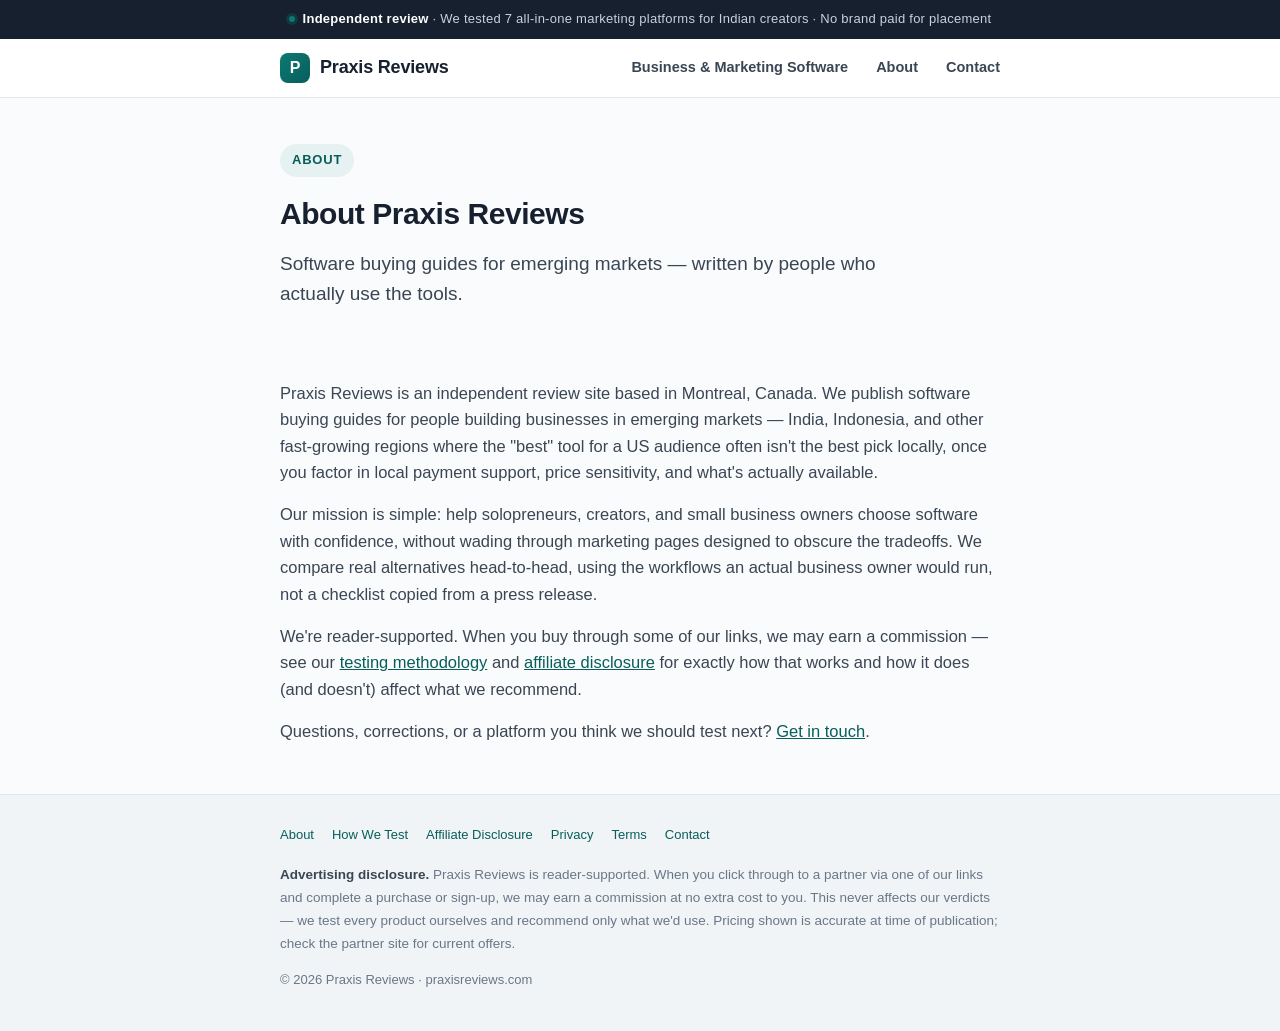
==== about/index.html @ b9b758c5 "Replace bridge-page app with Praxis Reviews static site Swap out the Vite/React scaffold for the bui" ====
<!DOCTYPE html>
<html lang="en">
<head>
<meta charset="UTF-8">
<meta name="viewport" content="width=device-width, initial-scale=1.0">
<title>About Praxis Reviews</title>
<meta name="description" content="Praxis Reviews writes independent software buying guides for emerging markets. Here's who we are and how we work.">
<style>
  :root{
    --ink:#16202E;
    --ink-soft:#3A4654;
    --muted:#697787;
    --paper:#FAFBFC;
    --panel:#F1F4F7;
    --line:#E2E8EF;
    --teal:#0B7A75;
    --teal-dark:#085E5A;
    --white:#FFFFFF;
    --radius:14px;
    --shadow:0 1px 2px rgba(22,32,46,.04), 0 8px 24px rgba(22,32,46,.06);
  }
  *{box-sizing:border-box;margin:0;padding:0}
  html{scroll-behavior:smooth;-webkit-text-size-adjust:100%}
  body{
    font-family:-apple-system,BlinkMacSystemFont,"Segoe UI",Roboto,Helvetica,Arial,sans-serif;
    color:var(--ink);background:var(--paper);line-height:1.6;
    font-size:17px;-webkit-font-smoothing:antialiased;
  }
  .wrap{max-width:760px;margin:0 auto;padding:0 20px}

  /* ── Trust bar ── */
  .trustbar{background:var(--ink);color:#C7D2DE;font-size:13px;letter-spacing:.02em}
  .trustbar .wrap{display:flex;align-items:center;justify-content:center;gap:8px;padding:9px 20px;text-align:center}
  .trustbar strong{color:var(--white);font-weight:600}
  .dot{width:6px;height:6px;border-radius:50%;background:var(--teal);flex-shrink:0;box-shadow:0 0 0 3px rgba(11,122,117,.25)}

  /* ── Masthead (nav injected by /assets/header.js) ── */
  .logo{display:flex;align-items:center;gap:10px;font-weight:700;font-size:18px;letter-spacing:-.01em;color:var(--ink);text-decoration:none}
  .logo .mark{width:30px;height:30px;border-radius:8px;background:linear-gradient(135deg,var(--teal),var(--teal-dark));color:#fff;display:flex;align-items:center;justify-content:center;font-weight:800;font-size:16px}

  /* ── Hero ── */
  .hero{padding:46px 0 30px;text-align:left}
  .eyebrow{display:inline-flex;align-items:center;gap:7px;font-size:13px;font-weight:600;letter-spacing:.06em;text-transform:uppercase;color:var(--teal-dark);background:rgba(11,122,117,.08);padding:6px 12px;border-radius:99px;margin-bottom:18px}
  h1{font-size:30px;line-height:1.28;letter-spacing:-.015em;font-weight:800;margin-bottom:16px}
  .standfirst{font-size:19px;color:var(--ink-soft);max-width:60ch}

  /* ── Body copy ── */
  .sec{margin:40px 0}
  .sec > h2{font-size:22px;letter-spacing:-.02em;font-weight:750;margin-bottom:14px}
  .sec p{color:var(--ink-soft);font-size:16.5px;margin-bottom:16px}
  .sec p:last-child{margin-bottom:0}
  .sec p a{color:var(--teal-dark)}

  /* ── Footer / disclaimer ── */
  footer{border-top:1px solid var(--line);background:var(--panel);margin-top:50px;padding:30px 0 40px}
  .foot-meta{display:flex;flex-wrap:wrap;gap:6px 18px;font-size:13px;color:var(--muted);margin-bottom:18px}
  .foot-meta a{color:var(--teal-dark);text-decoration:none}
  .disclaimer{font-size:13.5px;color:var(--muted);line-height:1.7;margin-bottom:14px}
  .disclaimer b{color:var(--ink-soft)}
  .copyright{font-size:13px;color:var(--muted)}

  /* ── Responsive ── */
  @media (max-width:600px){
    body{font-size:16px}
    h1{font-size:23px;line-height:1.32}
    .standfirst{font-size:17px}
    .hero{padding:34px 0 24px}
    .sec > h2{font-size:20px}
    .trustbar .wrap{font-size:12px}
  }
</style>
</head>
<body>

<!-- TRUST BAR -->
<div class="trustbar">
  <div class="wrap">
    <span class="dot"></span>
    <span><strong>Independent review</strong> · We tested 7 all-in-one marketing platforms for Indian creators · No brand paid for placement</span>
  </div>
</div>

<!-- MASTHEAD -->
<div id="site-header"></div>

<div class="wrap">

  <!-- HERO -->
  <section class="hero">
    <span class="eyebrow">About</span>
    <h1>About Praxis Reviews</h1>
    <p class="standfirst">Software buying guides for emerging markets — written by people who actually use the tools.</p>
  </section>

  <!-- BODY -->
  <section class="sec">
    <p>Praxis Reviews is an independent review site based in Montreal, Canada. We publish software buying guides for people building businesses in emerging markets — India, Indonesia, and other fast-growing regions where the "best" tool for a US audience often isn't the best pick locally, once you factor in local payment support, price sensitivity, and what's actually available.</p>
    <p>Our mission is simple: help solopreneurs, creators, and small business owners choose software with confidence, without wading through marketing pages designed to obscure the tradeoffs. We compare real alternatives head-to-head, using the workflows an actual business owner would run, not a checklist copied from a press release.</p>
    <p>We're reader-supported. When you buy through some of our links, we may earn a commission — see our <a href="/methodology">testing methodology</a> and <a href="/disclosure">affiliate disclosure</a> for exactly how that works and how it does (and doesn't) affect what we recommend.</p>
    <p>Questions, corrections, or a platform you think we should test next? <a href="/contact">Get in touch</a>.</p>
  </section>

</div>

<!-- FOOTER -->
<footer>
  <div class="wrap">
    <div class="foot-meta">
      <a href="/about">About</a>
      <a href="/methodology">How We Test</a>
      <a href="/disclosure">Affiliate Disclosure</a>
      <a href="/privacy">Privacy</a>
      <a href="/terms">Terms</a>
      <a href="/contact">Contact</a>
    </div>
    <p class="disclaimer">
      <b>Advertising disclosure.</b> Praxis Reviews is reader-supported. When you click through to a partner via one of our links and complete a purchase or sign-up, we may earn a commission at no extra cost to you. This never affects our verdicts — we test every product ourselves and recommend only what we'd use. Pricing shown is accurate at time of publication; check the partner site for current offers.
    </p>
    <p class="copyright">© 2026 Praxis Reviews · praxisreviews.com</p>
  </div>
</footer>

<script src="/assets/header.js" defer></script>
</body>
</html>
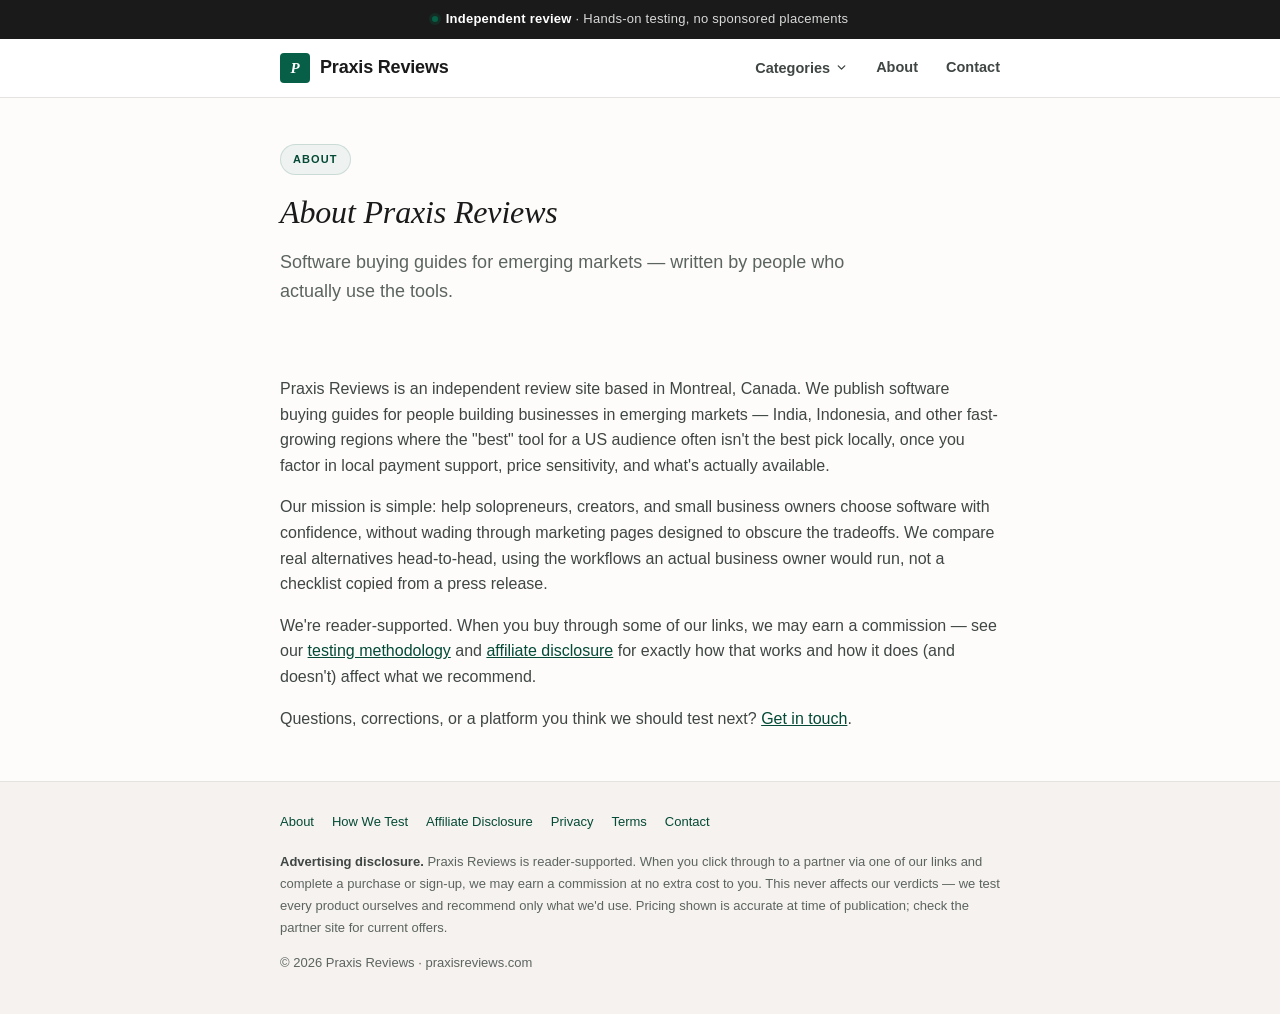
==== commit 3ec2d7ca: "Redesign site, fix nav, and correct comparison page accuracy - Restyle all pages to a green/serif ed" ====
--- a/about/index.html
+++ b/about/index.html
@@ -7,17 +7,18 @@
 <meta name="description" content="Praxis Reviews writes independent software buying guides for emerging markets. Here's who we are and how we work.">
 <style>
   :root{
-    --ink:#16202E;
-    --ink-soft:#3A4654;
-    --muted:#697787;
-    --paper:#FAFBFC;
-    --panel:#F1F4F7;
-    --line:#E2E8EF;
-    --teal:#0B7A75;
-    --teal-dark:#085E5A;
+    --ink:#1A1A1A;
+    --ink-soft:#3F4643;
+    --muted:#5C6460;
+    --paper:#FDFCFB;
+    --panel:#F5F2EF;
+    --line:#E5E3E0;
+    --teal:#065F46;
+    --teal-dark:#044A36;
+    --teal-tint:rgba(6,95,70,.06);
     --white:#FFFFFF;
-    --radius:14px;
-    --shadow:0 1px 2px rgba(22,32,46,.04), 0 8px 24px rgba(22,32,46,.06);
+    --radius:4px;
+    --shadow:0 1px 2px rgba(26,26,26,.04), 0 8px 24px rgba(26,26,26,.05);
   }
   *{box-sizing:border-box;margin:0;padding:0}
   html{scroll-behavior:smooth;-webkit-text-size-adjust:100%}
@@ -29,25 +30,25 @@
   .wrap{max-width:760px;margin:0 auto;padding:0 20px}
 
   /* ── Trust bar ── */
-  .trustbar{background:var(--ink);color:#C7D2DE;font-size:13px;letter-spacing:.02em}
+  .trustbar{background:var(--ink);color:#D8DAD8;font-size:13px;letter-spacing:.02em}
   .trustbar .wrap{display:flex;align-items:center;justify-content:center;gap:8px;padding:9px 20px;text-align:center}
   .trustbar strong{color:var(--white);font-weight:600}
-  .dot{width:6px;height:6px;border-radius:50%;background:var(--teal);flex-shrink:0;box-shadow:0 0 0 3px rgba(11,122,117,.25)}
+  .dot{width:6px;height:6px;border-radius:50%;background:var(--teal);flex-shrink:0;box-shadow:0 0 0 3px rgba(6,95,70,.25)}
 
   /* ── Masthead (nav injected by /assets/header.js) ── */
   .logo{display:flex;align-items:center;gap:10px;font-weight:700;font-size:18px;letter-spacing:-.01em;color:var(--ink);text-decoration:none}
-  .logo .mark{width:30px;height:30px;border-radius:8px;background:linear-gradient(135deg,var(--teal),var(--teal-dark));color:#fff;display:flex;align-items:center;justify-content:center;font-weight:800;font-size:16px}
+  .logo .mark{width:30px;height:30px;border-radius:var(--radius);background:var(--teal);color:#fff;display:flex;align-items:center;justify-content:center;font-weight:700;font-size:15px;font-family:Georgia,"Times New Roman",Times,serif;font-style:italic}
 
   /* ── Hero ── */
   .hero{padding:46px 0 30px;text-align:left}
-  .eyebrow{display:inline-flex;align-items:center;gap:7px;font-size:13px;font-weight:600;letter-spacing:.06em;text-transform:uppercase;color:var(--teal-dark);background:rgba(11,122,117,.08);padding:6px 12px;border-radius:99px;margin-bottom:18px}
-  h1{font-size:30px;line-height:1.28;letter-spacing:-.015em;font-weight:800;margin-bottom:16px}
-  .standfirst{font-size:19px;color:var(--ink-soft);max-width:60ch}
+  .eyebrow{display:inline-flex;align-items:center;gap:7px;font-size:11px;font-weight:700;letter-spacing:.1em;text-transform:uppercase;color:var(--teal-dark);background:var(--teal-tint);border:1px solid rgba(6,95,70,.15);padding:6px 12px;border-radius:99px;margin-bottom:18px}
+  h1{font-family:Georgia,"Times New Roman",Times,serif;font-style:italic;font-weight:400;font-size:32px;line-height:1.22;letter-spacing:-.005em;margin-bottom:16px}
+  .standfirst{font-size:18px;color:var(--muted);max-width:62ch}
 
   /* ── Body copy ── */
   .sec{margin:40px 0}
-  .sec > h2{font-size:22px;letter-spacing:-.02em;font-weight:750;margin-bottom:14px}
-  .sec p{color:var(--ink-soft);font-size:16.5px;margin-bottom:16px}
+  .sec > h2{font-family:Georgia,serif;font-size:21px;font-weight:700;letter-spacing:-.005em;margin-bottom:14px;color:var(--ink)}
+  .sec p{color:var(--ink-soft);font-size:16px;margin-bottom:16px}
   .sec p:last-child{margin-bottom:0}
   .sec p a{color:var(--teal-dark)}
 
@@ -55,17 +56,17 @@
   footer{border-top:1px solid var(--line);background:var(--panel);margin-top:50px;padding:30px 0 40px}
   .foot-meta{display:flex;flex-wrap:wrap;gap:6px 18px;font-size:13px;color:var(--muted);margin-bottom:18px}
   .foot-meta a{color:var(--teal-dark);text-decoration:none}
-  .disclaimer{font-size:13.5px;color:var(--muted);line-height:1.7;margin-bottom:14px}
+  .disclaimer{font-size:13px;color:var(--muted);line-height:1.7;margin-bottom:14px}
   .disclaimer b{color:var(--ink-soft)}
   .copyright{font-size:13px;color:var(--muted)}
 
   /* ── Responsive ── */
   @media (max-width:600px){
     body{font-size:16px}
-    h1{font-size:23px;line-height:1.32}
-    .standfirst{font-size:17px}
+    h1{font-size:25px}
+    .standfirst{font-size:16.5px}
     .hero{padding:34px 0 24px}
-    .sec > h2{font-size:20px}
+    .sec > h2{font-size:19px}
     .trustbar .wrap{font-size:12px}
   }
 </style>
@@ -76,7 +77,7 @@
 <div class="trustbar">
   <div class="wrap">
     <span class="dot"></span>
-    <span><strong>Independent review</strong> · We tested 7 all-in-one marketing platforms for Indian creators · No brand paid for placement</span>
+    <span><strong>Independent review</strong> · Hands-on testing, no sponsored placements</span>
   </div>
 </div>
 
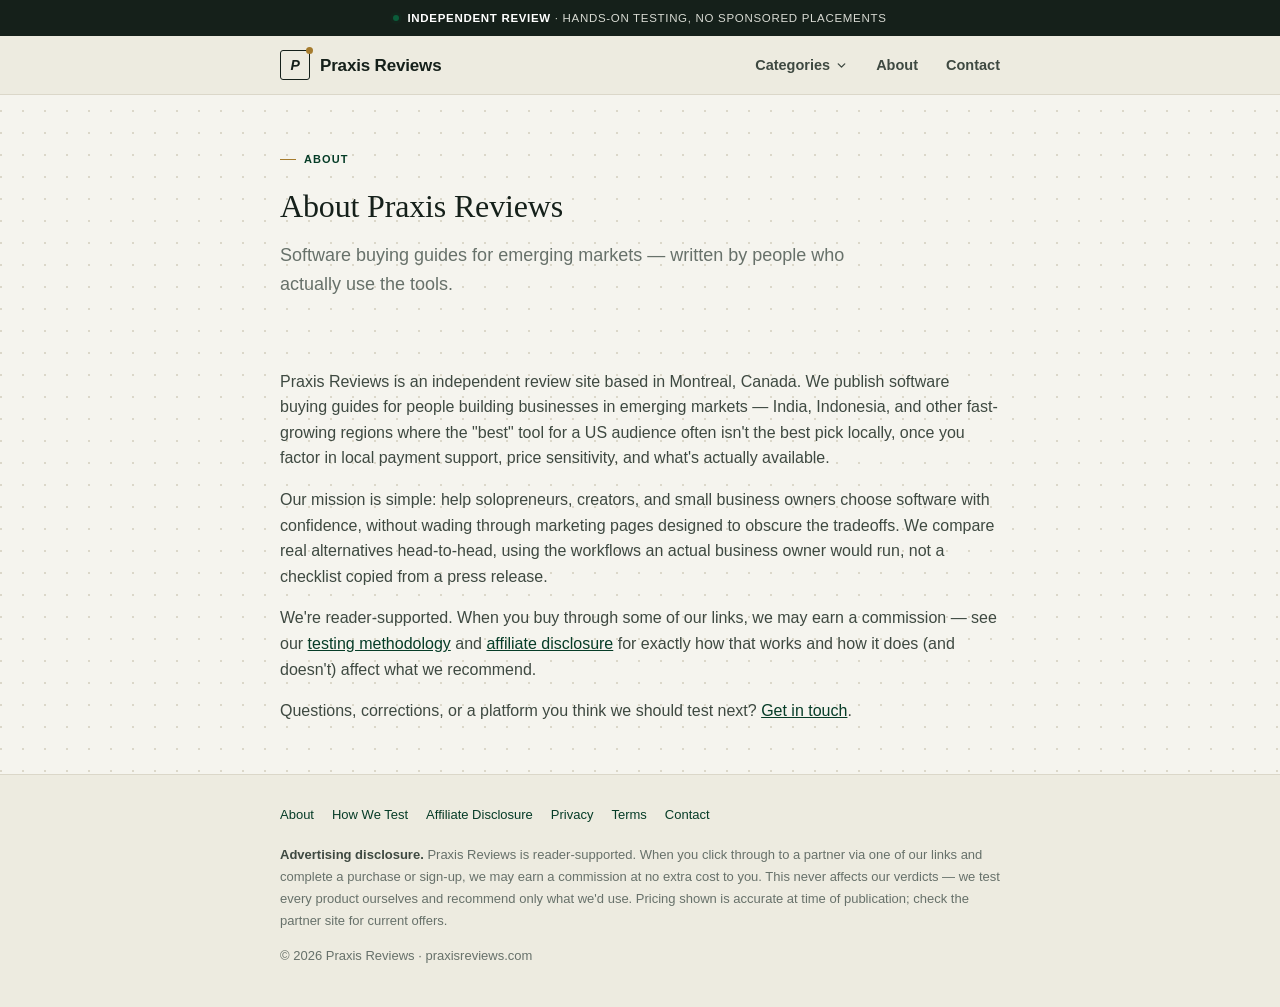
==== commit ff286a84: "Redesign site with inspection-manifest visual identity Replace the cream/teal editorial look with a " ====
--- a/about/index.html
+++ b/about/index.html
@@ -7,55 +7,75 @@
 <meta name="description" content="Praxis Reviews writes independent software buying guides for emerging markets. Here's who we are and how we work.">
 <style>
   :root{
-    --ink:#1A1A1A;
-    --ink-soft:#3F4643;
-    --muted:#5C6460;
-    --paper:#FDFCFB;
-    --panel:#F5F2EF;
-    --line:#E5E3E0;
-    --teal:#065F46;
-    --teal-dark:#044A36;
-    --teal-tint:rgba(6,95,70,.06);
-    --white:#FFFFFF;
-    --radius:4px;
-    --shadow:0 1px 2px rgba(26,26,26,.04), 0 8px 24px rgba(26,26,26,.05);
+    --paper:#F5F4EE;
+    --panel:#EDEBE0;
+    --ink:#15201A;
+    --ink-soft:#3E4941;
+    --muted:#67716A;
+    --teal:#0B5D3B;
+    --teal-dark:#063C27;
+    --teal-tint:rgba(11,93,59,.08);
+    --amber:#A67C2E;
+    --white:#EDEBE0;
+    --line:#DBD7C9;
+    --radius:3px;
+    --shadow:0 1px 2px rgba(21,32,26,.06), 0 18px 40px -14px rgba(21,32,26,.22);
+  }
+  @media (prefers-color-scheme: dark){
+    :root{
+      --paper:#101915; --panel:#16211B; --ink:#EDEAE0; --ink-soft:#C7C9BD; --muted:#8B9389;
+      --teal:#3FA679; --teal-dark:#1F7A52; --teal-tint:rgba(63,166,121,.12);
+      --amber:#D9A94A; --white:#16211B; --line:#293530;
+      --shadow:0 1px 2px rgba(0,0,0,.3), 0 18px 44px -14px rgba(0,0,0,.6);
+    }
   }
   *{box-sizing:border-box;margin:0;padding:0}
   html{scroll-behavior:smooth;-webkit-text-size-adjust:100%}
   body{
     font-family:-apple-system,BlinkMacSystemFont,"Segoe UI",Roboto,Helvetica,Arial,sans-serif;
-    color:var(--ink);background:var(--paper);line-height:1.6;
+    color:var(--ink);
+    background:
+      radial-gradient(circle at 1px 1px, var(--line) 1px, transparent 0) 0 0/22px 22px,
+      var(--paper);
+    line-height:1.6;
     font-size:17px;-webkit-font-smoothing:antialiased;
   }
   .wrap{max-width:760px;margin:0 auto;padding:0 20px}
+  :focus-visible{outline:2px solid var(--teal);outline-offset:3px}
 
   /* ── Trust bar ── */
-  .trustbar{background:var(--ink);color:#D8DAD8;font-size:13px;letter-spacing:.02em}
+  .trustbar{background:var(--ink);color:#D8DAD3;font-size:11.5px;letter-spacing:.06em;text-transform:uppercase}
+  @media (prefers-color-scheme: dark){ .trustbar{background:#080D0A} }
   .trustbar .wrap{display:flex;align-items:center;justify-content:center;gap:8px;padding:9px 20px;text-align:center}
-  .trustbar strong{color:var(--white);font-weight:600}
-  .dot{width:6px;height:6px;border-radius:50%;background:var(--teal);flex-shrink:0;box-shadow:0 0 0 3px rgba(6,95,70,.25)}
+  .trustbar strong{color:#fff;font-weight:600}
+  .dot{width:6px;height:6px;border-radius:50%;background:var(--teal);flex-shrink:0;box-shadow:0 0 0 3px var(--teal-tint)}
 
   /* ── Masthead (nav injected by /assets/header.js) ── */
-  .logo{display:flex;align-items:center;gap:10px;font-weight:700;font-size:18px;letter-spacing:-.01em;color:var(--ink);text-decoration:none}
-  .logo .mark{width:30px;height:30px;border-radius:var(--radius);background:var(--teal);color:#fff;display:flex;align-items:center;justify-content:center;font-weight:700;font-size:15px;font-family:Georgia,"Times New Roman",Times,serif;font-style:italic}
+  .logo{display:flex;align-items:center;gap:10px;font-weight:600;font-size:17px;letter-spacing:-.01em;color:var(--ink);text-decoration:none}
+  .logo .mark{width:30px;height:30px;border:1.5px solid var(--ink);border-radius:var(--radius);color:var(--ink);display:flex;align-items:center;justify-content:center;font-weight:600;font-size:14px;font-style:italic;position:relative}
+  .logo .mark::after{content:"";position:absolute;top:-4px;right:-4px;width:7px;height:7px;background:var(--amber);border-radius:50%}
 
   /* ── Hero ── */
   .hero{padding:46px 0 30px;text-align:left}
-  .eyebrow{display:inline-flex;align-items:center;gap:7px;font-size:11px;font-weight:700;letter-spacing:.1em;text-transform:uppercase;color:var(--teal-dark);background:var(--teal-tint);border:1px solid rgba(6,95,70,.15);padding:6px 12px;border-radius:99px;margin-bottom:18px}
-  h1{font-family:Georgia,"Times New Roman",Times,serif;font-style:italic;font-weight:400;font-size:32px;line-height:1.22;letter-spacing:-.005em;margin-bottom:16px}
+  .eyebrow{display:inline-flex;align-items:center;gap:8px;font-size:11px;font-weight:600;letter-spacing:.1em;text-transform:uppercase;color:var(--teal-dark);margin-bottom:18px}
+  @media (prefers-color-scheme: dark){ .eyebrow{color:var(--teal)} }
+  .eyebrow::before{content:"";width:16px;height:1px;background:var(--amber)}
+  h1{font-family:"Iowan Old Style","Palatino Linotype",Palatino,"URW Palladio L","Book Antiqua",Georgia,serif;font-weight:500;font-size:32px;line-height:1.2;letter-spacing:-.005em;margin-bottom:16px}
   .standfirst{font-size:18px;color:var(--muted);max-width:62ch}
 
   /* ── Body copy ── */
   .sec{margin:40px 0}
-  .sec > h2{font-family:Georgia,serif;font-size:21px;font-weight:700;letter-spacing:-.005em;margin-bottom:14px;color:var(--ink)}
+  .sec > h2{font-family:"Iowan Old Style","Palatino Linotype",Palatino,Georgia,serif;font-size:21px;font-weight:600;letter-spacing:-.005em;margin-bottom:14px;color:var(--ink)}
   .sec p{color:var(--ink-soft);font-size:16px;margin-bottom:16px}
   .sec p:last-child{margin-bottom:0}
   .sec p a{color:var(--teal-dark)}
+  @media (prefers-color-scheme: dark){ .sec p a{color:var(--teal)} }
 
   /* ── Footer / disclaimer ── */
   footer{border-top:1px solid var(--line);background:var(--panel);margin-top:50px;padding:30px 0 40px}
   .foot-meta{display:flex;flex-wrap:wrap;gap:6px 18px;font-size:13px;color:var(--muted);margin-bottom:18px}
   .foot-meta a{color:var(--teal-dark);text-decoration:none}
+  @media (prefers-color-scheme: dark){ .foot-meta a{color:var(--teal)} }
   .disclaimer{font-size:13px;color:var(--muted);line-height:1.7;margin-bottom:14px}
   .disclaimer b{color:var(--ink-soft)}
   .copyright{font-size:13px;color:var(--muted)}
